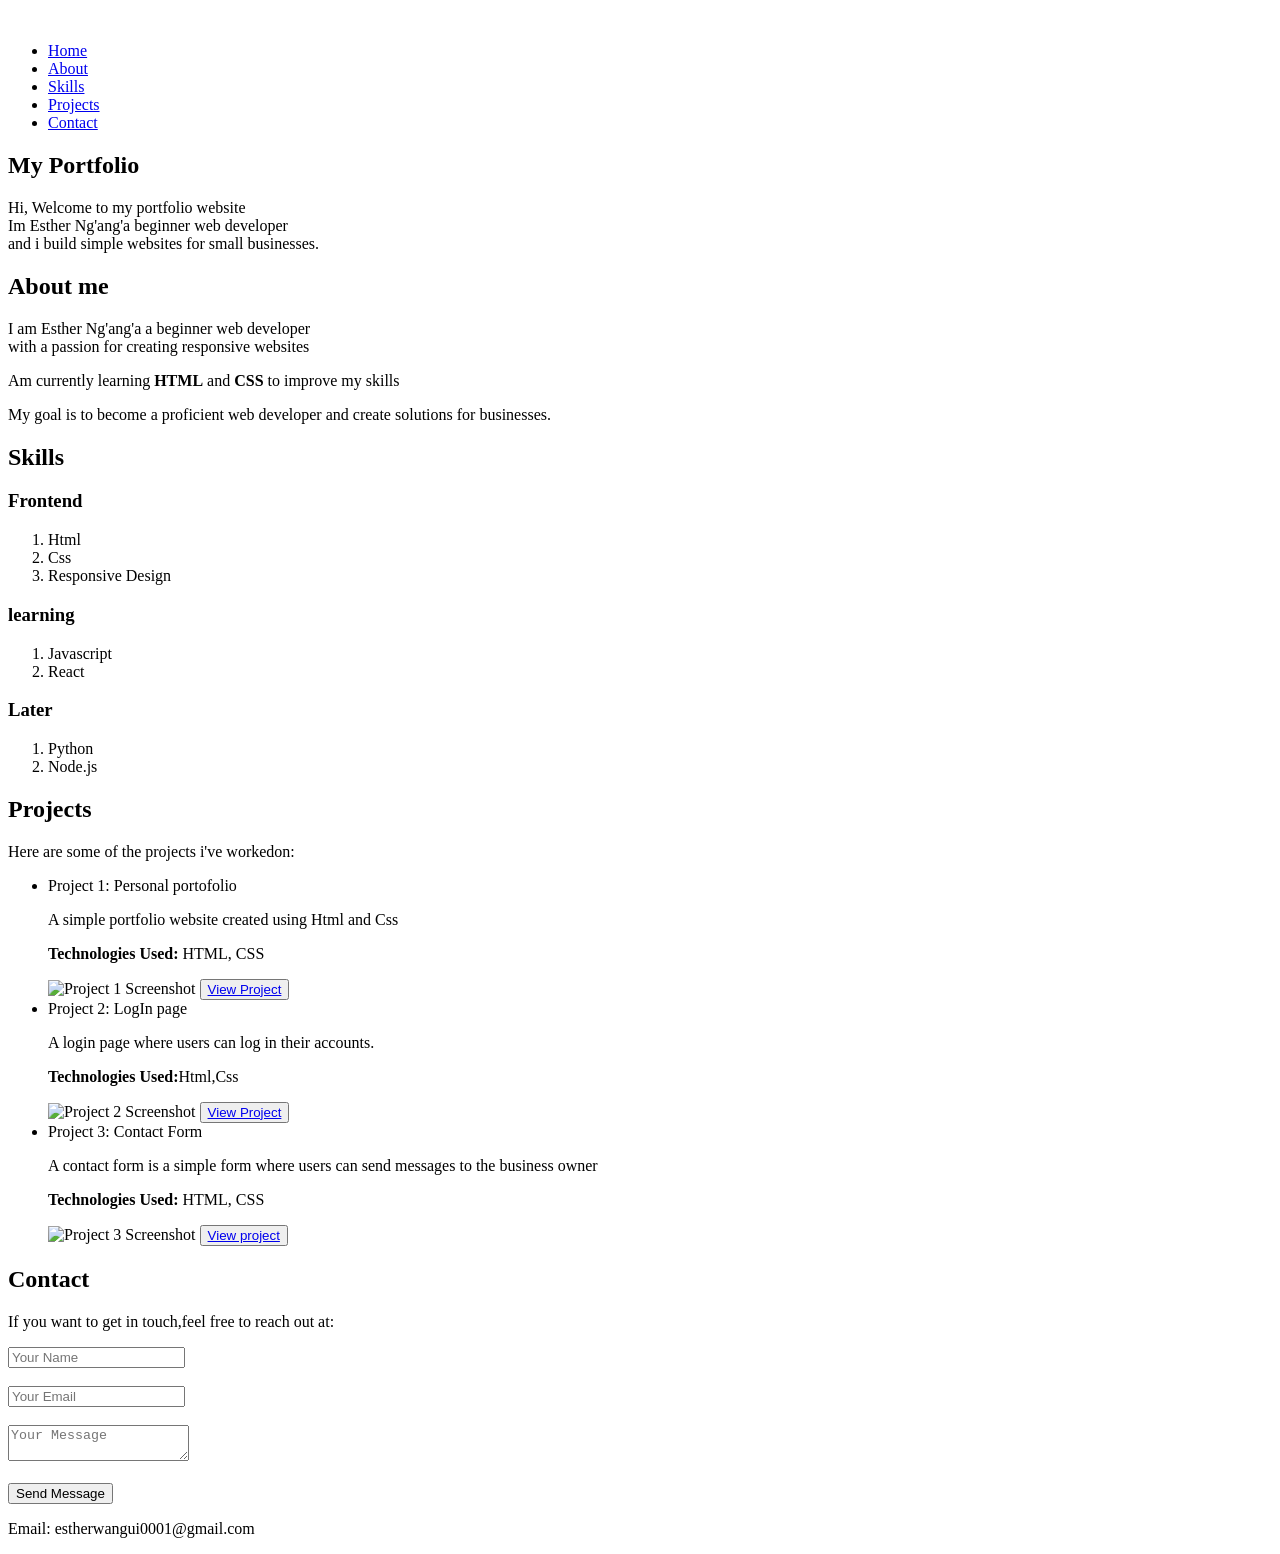
==== index.html @ 011db630 "created images file" ====
<!doctype html>
<html lang="en">
  <head>
    <meta charset="UTF-8" />
    <meta name="viewport" content="width=device-width, initial-scale=1.0" />
    <title>My Portfolio</title>
    <link rel="stylesheet" href="styles.css" />
    <link
      rel="stylesheet"
      href="https://cdnjs.cloudflare.com/ajax/libs/font-awesome/6.5.0/css/all.min.css"
    />
  </head>
  <body>
    <header>
      <nav class="navbar">
        <a href="#"><img src="" /></a>
        <ul>
          <li><a href="#">Home</a></li>
          <li><a href="#">About</a></li>
          <li><a href="#">Skills</a></li>
          <li><a href="#">Projects</a></li>
          <li><a href="#">Contact</a></li>
        </ul>
      </nav>
    </header>
    <section>
      <h1>My Portfolio</h1>
      <p>
        Hi, Welcome to my portfolio website<br />Im Esther Ng'ang'a beginner web
        developer<br />and i build simple websites for small businesses.
      </p>
    </section>
    <section>
      <h2>About me</h2>
      <p>
        I am Esther Ng'ang'a a beginner web developer<br />
        with a passion for creating responsive websites
      </p>
      <p>
        Am currently learning <strong>HTML</strong> and <strong>CSS</strong> to
        improve my skills
      </p>
      <p>
        My goal is to become a proficient web developer and create solutions for
        businesses.
      </p>
    </section>
    <section>
      <h2>Skills</h2>
      <h3>Frontend</h3>
      <ol>
        <li>Html</li>
        <li>Css</li>
        <li>Responsive Design</li>
      </ol>
      <h3>learning</h3>
      <ol>
        <li>Javascript</li>
        <li>React</li>
      </ol>
      <h3>Later</h3>
      <ol>
        <li>Python</li>
        <li>Node.js</li>
      </ol>
    </section>
    <section>
      <h2>Projects</h2>
      <p>Here are some of the projects i've workedon:</p>
      <ul>
        <li>Project 1: Personal portofolio</li>
        <p>A simple portfolio website created using Html and Css</p>
        <p><strong>Technologies Used:</strong> HTML, CSS</p>
        <img src="" alt="Project 1  Screenshot" />
        <button><a href="#" target="_blank">View Project</a></button>
        <li>Project 2: LogIn page</li>
        <p>A login page where users can log in their accounts.</p>
        <p><strong>Technologies Used:</strong>Html,Css</p>
        <img src="" alt="Project 2 Screenshot" />
        <button><a href="#" target="_blank">View Project</a></button>
        <li>Project 3: Contact Form</li>
        <p>
          A contact form is a simple form where users can send messages to the
          business owner
        </p>
        <p><strong>Technologies Used:</strong> HTML, CSS</p>
        <img src="" alt="Project 3 Screenshot" />
        <button><a href="#" target="_blank">View project</a></button>
      </ul>
    </section>
    <section>
      <h2>Contact</h2>
      <p>If you want to get in touch,feel free to reach out at:</p>
      <form>
        <input type="text" placeholder="Your Name" required /><br /><br />
        <input type="email" placeholder="Your Email" required /><br /><br />
        <textarea placeholder="Your Message" required></textarea><br /><br />
        <button type="submit">Send Message</button>
      </form>
      <p>Email: estherwangui0001@gmail.com</p>
    </section>
  </body>
</html>
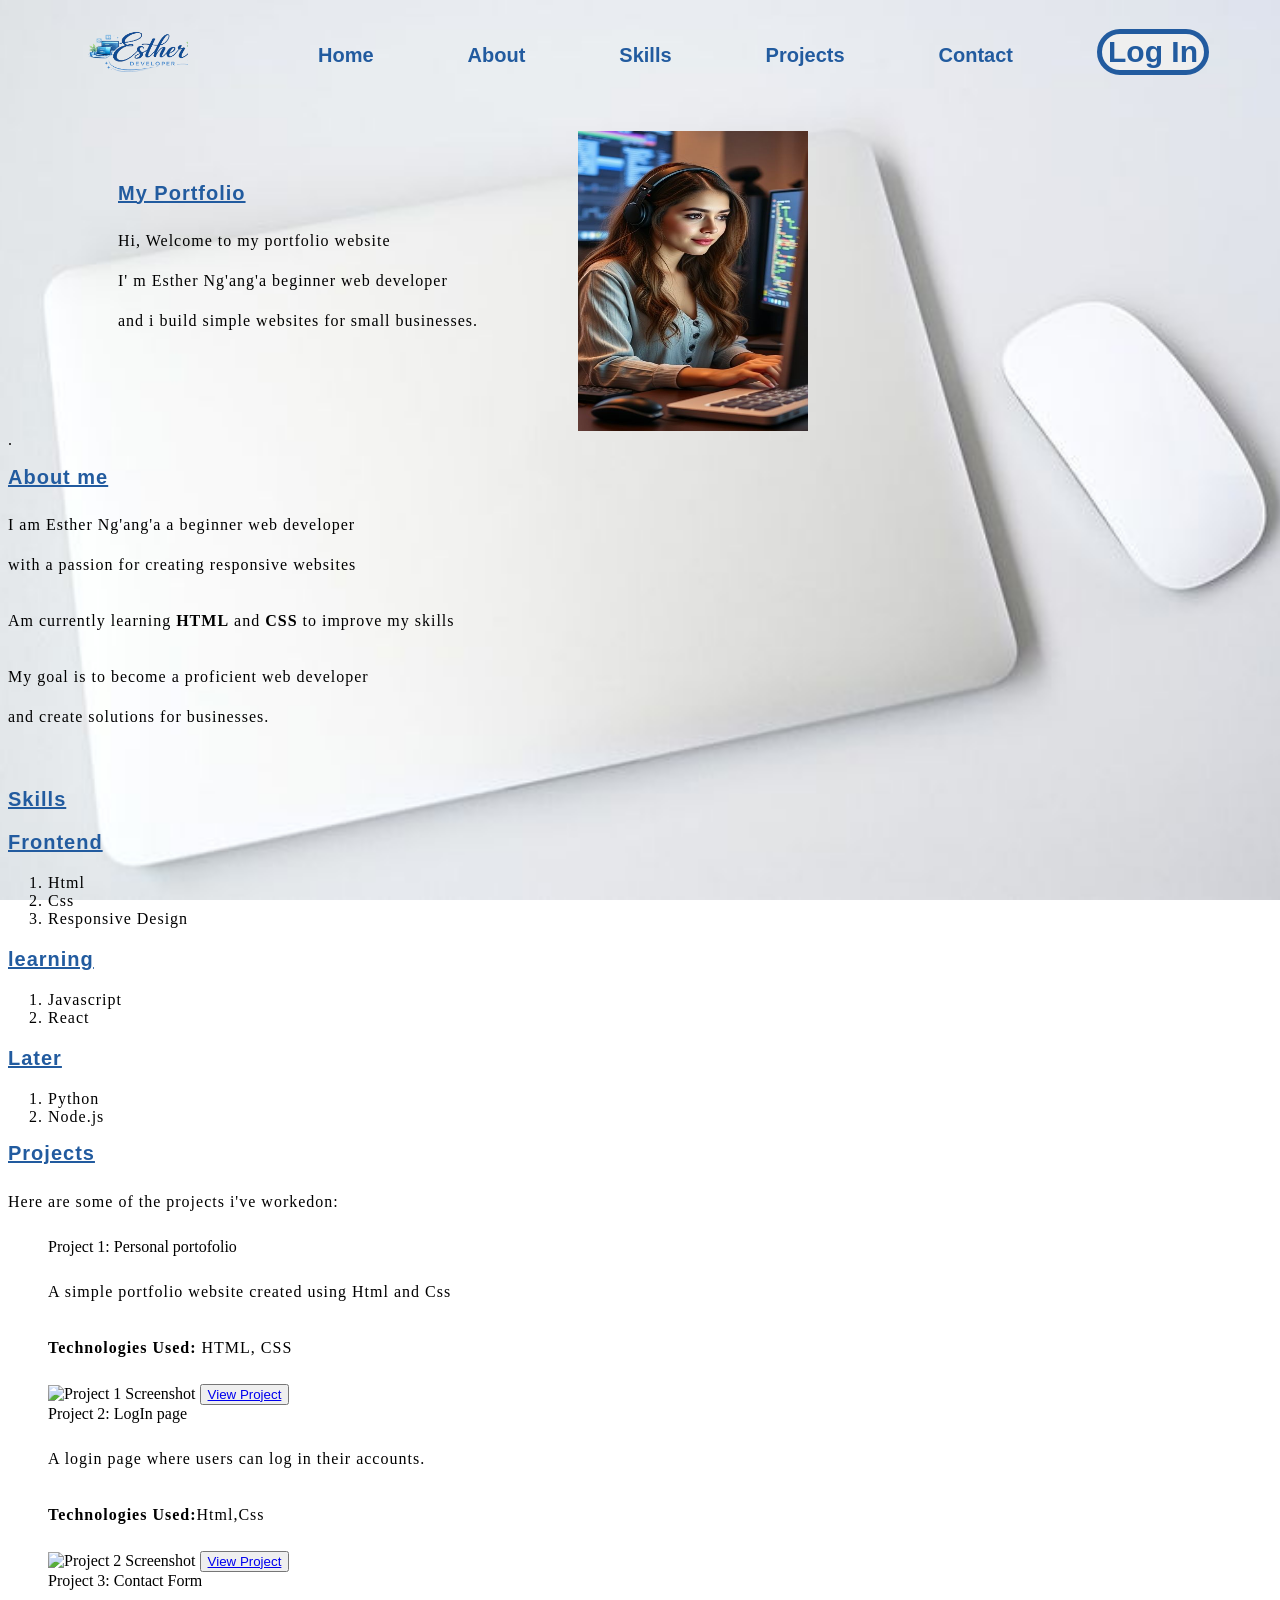
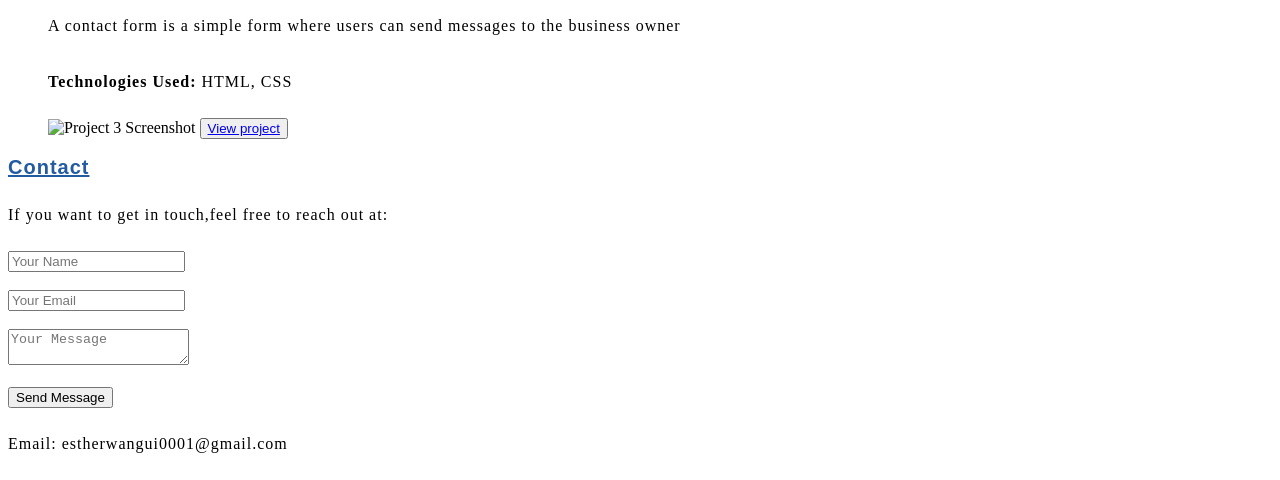
==== commit 5084e2d2: "changed html and aded css styles" ====
--- a/index.html
+++ b/index.html
@@ -13,24 +13,29 @@
   <body>
     <header>
       <nav class="navbar">
-        <a href="#"><img src="" /></a>
+        <a href="#" class="logo"><img src="images/logo.png" width="100px" /></a>
         <ul>
           <li><a href="#">Home</a></li>
           <li><a href="#">About</a></li>
           <li><a href="#">Skills</a></li>
           <li><a href="#">Projects</a></li>
           <li><a href="#">Contact</a></li>
+          <button class="login">Log In</button>
         </ul>
       </nav>
     </header>
-    <section>
-      <h1>My Portfolio</h1>
-      <p>
-        Hi, Welcome to my portfolio website<br />Im Esther Ng'ang'a beginner web
-        developer<br />and i build simple websites for small businesses.
-      </p>
+    <section class="port">
+      <div class="section">
+        <h1>My Portfolio</h1>
+        <p>
+          Hi, Welcome to my portfolio website<br />I' m Esther Ng'ang'a beginner
+          web developer<br />and i build simple websites for small businesses.
+        </p>
+      </div>
+      <img src="images/avatar.jpg" class="avatar" />
     </section>
-    <section>
+    <section class="about">
+      .
       <h2>About me</h2>
       <p>
         I am Esther Ng'ang'a a beginner web developer<br />
@@ -41,9 +46,13 @@
         improve my skills
       </p>
       <p>
-        My goal is to become a proficient web developer and create solutions for
-        businesses.
+        My goal is to become a proficient web developer<br />and create
+        solutions for businesses.
       </p>
+      <img
+        src="
+      "
+      />
     </section>
     <section>
       <h2>Skills</h2>
--- a/styles.css
+++ b/styles.css
@@ -0,0 +1,94 @@
+body {
+  background-image: url("images/image1.jpg");
+  background-size: cover;
+  background-position: center;
+  background-repeat: no-repeat;
+  background-attachment: fixed;
+}
+.logo {
+  margin-left: 80px;
+  margin-top: 20px;
+}
+.navbar {
+  display: flex;
+}
+.navbar ul li {
+  margin-left: 90px;
+  display: inline-block;
+  font-size: 15px;
+  font-family: Arial;
+}
+.navbar ul li a {
+  text-decoration: none;
+  color: rgb(34, 91, 159);
+  cursor: pointer;
+  font-weight: bold;
+  font-size: 20px;
+}
+.navbar ul li a:hover {
+  color: blue;
+}
+.navbar li:hover {
+  box-shadow: rgba(0, 33, 5, 0.719);
+}
+.navbar li:hover {
+  color: blue;
+}
+.login {
+  margin-left: 80px;
+  margin-top: 5px;
+  border: 5px solid rgb(34, 91, 159);
+  border-radius: 30px;
+  font-size: 30px;
+  font-family: Arial;
+  color: rgb(34, 91, 159);
+  box-shadow: rgb(34, 91, 159);
+  font-weight: 60px;
+  font-weight: bold;
+}
+h1 {
+  align-items: center;
+  font-size: 20px;
+  font-family: Arial;
+  letter-spacing: 1px;
+  text-decoration: underline;
+  color: rgb(34, 91, 159);
+}
+h2 {
+  align-items: center;
+  font-size: 20px;
+  font-family: Arial;
+  letter-spacing: 1px;
+  text-decoration: underline;
+  color: rgb(34, 91, 159);
+}
+h3 {
+  align-items: center;
+  font-size: 20px;
+  font-family: Arial;
+  letter-spacing: 1px;
+  text-decoration: underline;
+  color: rgb(34, 91, 159);
+}
+p {
+  letter-spacing: 1px;
+  line-height: 2.5;
+}
+ol li {
+  letter-spacing: 1px;
+}
+
+ul {
+  list-style: none;
+}
+.port {
+  align-items: center;
+  margin-left: 110px;
+  display: flex;
+}
+.avatar {
+  width: 230px;
+  height: 300px;
+  margin-left: 100px;
+  margin-top: 40px;
+}
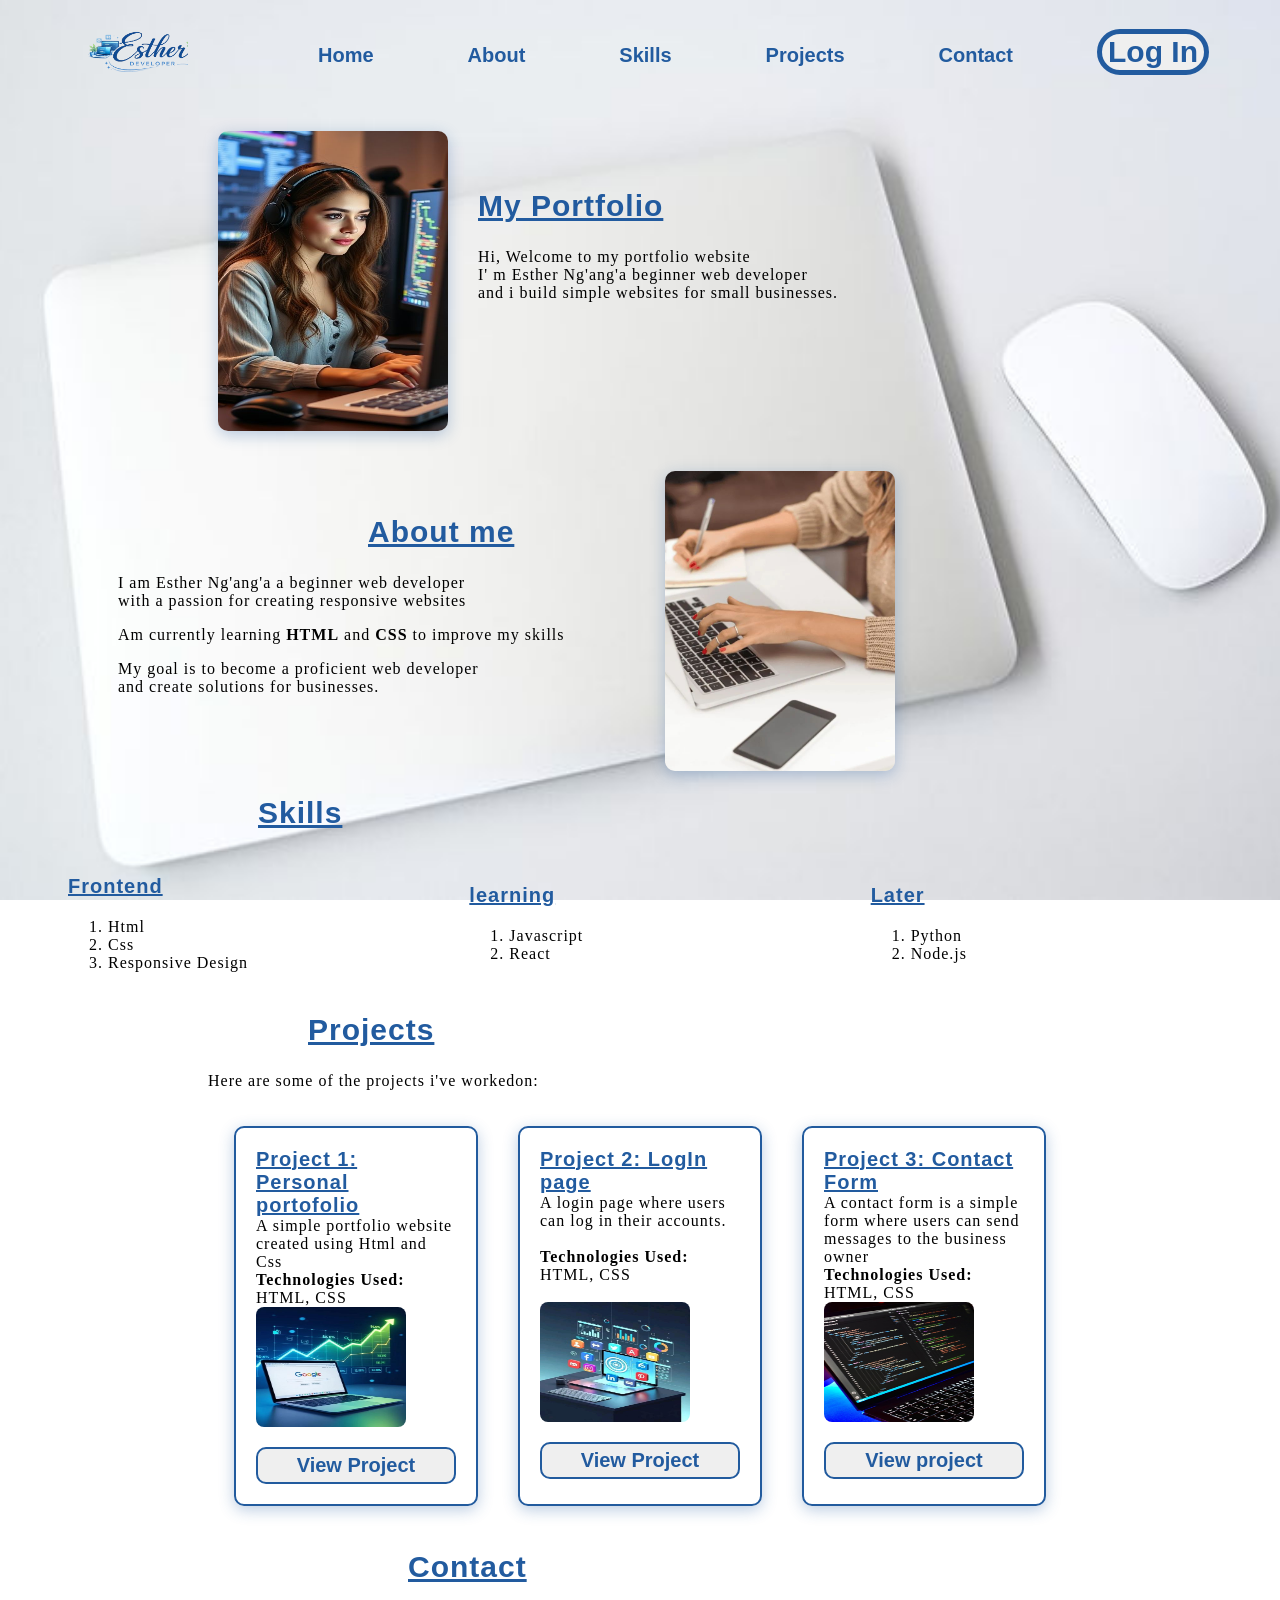
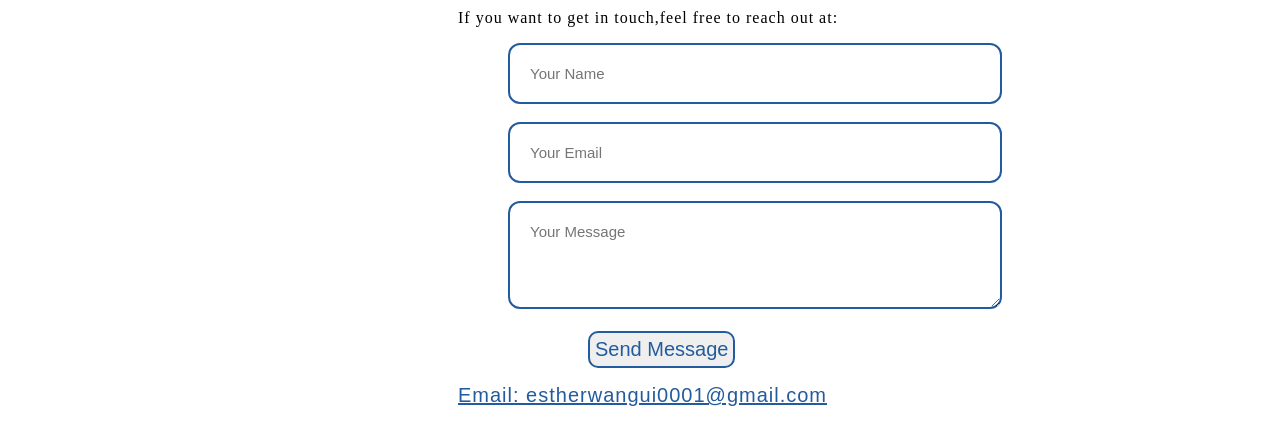
==== commit 4c2de3c9: "added image tag and a div" ====
--- a/index.html
+++ b/index.html
@@ -25,6 +25,7 @@
       </nav>
     </header>
     <section class="port">
+      <img src="images/avatar.jpg" class="avatar" />
       <div class="section">
         <h1>My Portfolio</h1>
         <p>
@@ -32,81 +33,100 @@
           web developer<br />and i build simple websites for small businesses.
         </p>
       </div>
-      <img src="images/avatar.jpg" class="avatar" />
     </section>
     <section class="about">
-      .
-      <h2>About me</h2>
-      <p>
-        I am Esther Ng'ang'a a beginner web developer<br />
-        with a passion for creating responsive websites
-      </p>
-      <p>
-        Am currently learning <strong>HTML</strong> and <strong>CSS</strong> to
-        improve my skills
-      </p>
-      <p>
-        My goal is to become a proficient web developer<br />and create
-        solutions for businesses.
-      </p>
-      <img
-        src="
-      "
-      />
+      <div class="abt">
+        <h2>About me</h2>
+        <p>
+          I am Esther Ng'ang'a a beginner web developer<br />
+          with a passion for creating responsive websites
+        </p>
+        <p>
+          Am currently learning <strong>HTML</strong> and
+          <strong>CSS</strong> to improve my skills
+        </p>
+        <p>
+          My goal is to become a proficient web developer<br />and create
+          solutions for businesses.
+        </p>
+      </div>
+      <img src="images/about.jpg" class="abot" />
     </section>
-    <section>
+    <section class="skills">
       <h2>Skills</h2>
-      <h3>Frontend</h3>
-      <ol>
-        <li>Html</li>
-        <li>Css</li>
-        <li>Responsive Design</li>
-      </ol>
-      <h3>learning</h3>
-      <ol>
-        <li>Javascript</li>
-        <li>React</li>
-      </ol>
-      <h3>Later</h3>
-      <ol>
-        <li>Python</li>
-        <li>Node.js</li>
-      </ol>
+      <div class="content">
+        <div class="skills-list">
+          <h3>Frontend</h3>
+          <ol>
+            <li>Html</li>
+            <li>Css</li>
+            <li>Responsive Design</li>
+          </ol>
+        </div>
+        <div class="skills-list">
+          <h3>learning</h3>
+          <ol>
+            <li>Javascript</li>
+            <li>React</li>
+          </ol>
+        </div>
+        <div class="skills-list">
+          <h3>Later</h3>
+          <ol>
+            <li>Python</li>
+            <li>Node.js</li>
+          </ol>
+        </div>
+      </div>
     </section>
-    <section>
-      <h2>Projects</h2>
+    <section class="project">
+      <h2 style="margin-left: 300px">Projects</h2>
       <p>Here are some of the projects i've workedon:</p>
-      <ul>
-        <li>Project 1: Personal portofolio</li>
-        <p>A simple portfolio website created using Html and Css</p>
-        <p><strong>Technologies Used:</strong> HTML, CSS</p>
-        <img src="" alt="Project 1  Screenshot" />
-        <button><a href="#" target="_blank">View Project</a></button>
-        <li>Project 2: LogIn page</li>
-        <p>A login page where users can log in their accounts.</p>
-        <p><strong>Technologies Used:</strong>Html,Css</p>
-        <img src="" alt="Project 2 Screenshot" />
-        <button><a href="#" target="_blank">View Project</a></button>
-        <li>Project 3: Contact Form</li>
+      <div class="projects">
+        <div class="prjs">
+          <h4>Project 1: Personal portofolio</h4>
+          <p>A simple portfolio website created using Html and Css</p>
+          <p><strong>Technologies Used:</strong> HTML, CSS</p>
+          <img src="images/sc1.jpg" alt="Project 1  Screenshot" />
+          <button><a href="#" target="_blank">View Project</a></button>
+        </div>
+        <div class="prjs">
+          <h4>Project 2: LogIn page</h4>
+          <p>A login page where users can log in their accounts.</p>
+          <br />
+          <p><strong>Technologies Used:</strong><br />HTML, CSS</p>
+          <br />
+          <img src="images/sc2.jpg" alt="Project 2 Screenshot" />
+          <button><a href="#" target="_blank">View Project</a></button>
+        </div>
+        <div class="prjs">
+          <h4>Project 3: Contact Form</h4>
+          <p>
+            A contact form is a simple form where users can send messages to the
+            business owner
+          </p>
+          <p><strong>Technologies Used:</strong> HTML, CSS</p>
+          <img src="images/sc3.jpg" alt="Project 3 Screenshot" />
+          <button><a href="#" target="_blank">View project</a></button>
+        </div>
+      </div>
+    </section>
+    <section class="sct">
+      <h2 style="margin-left: 400px">Contact</h2>
+      <div class="contact">
+        <p>If you want to get in touch,feel free to reach out at:</p>
+        <form>
+          <input type="text" placeholder="Your Name" required /><br /><br />
+          <input type="email" placeholder="Your Email" required /><br /><br />
+          <textarea placeholder="Your Message" required></textarea><br /><br />
+          <button type="submit">Send Message</button>
+        </form>
         <p>
-          A contact form is a simple form where users can send messages to the
-          business owner
+          <a href="mailto:estherwangui0001@gmail.com"
+            >Email: estherwangui0001@gmail.com</a
+          >
         </p>
-        <p><strong>Technologies Used:</strong> HTML, CSS</p>
-        <img src="" alt="Project 3 Screenshot" />
-        <button><a href="#" target="_blank">View project</a></button>
-      </ul>
-    </section>
-    <section>
-      <h2>Contact</h2>
-      <p>If you want to get in touch,feel free to reach out at:</p>
-      <form>
-        <input type="text" placeholder="Your Name" required /><br /><br />
-        <input type="email" placeholder="Your Email" required /><br /><br />
-        <textarea placeholder="Your Message" required></textarea><br /><br />
-        <button type="submit">Send Message</button>
-      </form>
-      <p>Email: estherwangui0001@gmail.com</p>
+      </div>
     </section>
   </body>
 </html>
--- a/styles.css
+++ b/styles.css
@@ -53,6 +53,8 @@
   letter-spacing: 1px;
   text-decoration: underline;
   color: rgb(34, 91, 159);
+  font-size: 30px;
+  font-weight: bold;
 }
 h2 {
   align-items: center;
@@ -72,7 +74,6 @@
 }
 p {
   letter-spacing: 1px;
-  line-height: 2.5;
 }
 ol li {
   letter-spacing: 1px;
@@ -91,4 +92,131 @@
   height: 300px;
   margin-left: 100px;
   margin-top: 40px;
-}
+  border-radius: 10px;
+  box-shadow: 0 4px 15px rgba(34, 91, 158, 0.3);
+}
+.about {
+  align-items: center;
+  margin-left: 110px;
+  display: flex;
+}
+.abot {
+  width: 230px;
+  height: 300px;
+  margin-left: 100px;
+  margin-top: 40px;
+  border-radius: 10px;
+  box-shadow: 0 4px 15px rgba(34, 91, 158, 0.3);
+}
+.section {
+  margin-left: 30px;
+  margin-bottom: 40px;
+}
+.content {
+  display: flex;
+  align-items: center;
+  margin-left: 60px;
+}
+.skills-list {
+  flex: 0.5;
+}
+h2 {
+  align-items: center;
+  margin-left: 250px;
+  font-size: 30px;
+  font-family: arial;
+  font-weight: bold;
+}
+.project p {
+  margin-left: 200px;
+}
+.prjs {
+  display: flex;
+  width: 200px;
+  padding: 20px;
+  border: 2px solid #225b9e;
+  border-radius: 10px;
+  margin: 20px;
+  flex-direction: column;
+  box-shadow: 0 4px 15px rgba(34, 91, 158, 0.3);
+}
+.projects {
+  display: flex;
+  flex-wrap: wrap;
+  justify-content: center;
+}
+.prjs img {
+  width: 150px;
+  height: 120px;
+  border-radius: 8px;
+}
+.prjs p,
+h4 {
+  margin: 0%;
+}
+.prjs button {
+  margin-top: 20px;
+  border: 2px solid #225b9e;
+  border-radius: 10px;
+  padding: 5px;
+}
+.prjs button a {
+  text-decoration: none;
+  font-weight: bold;
+  font-family: Arial;
+  font-size: 20px;
+  color: rgb(34, 91, 159);
+}
+.prjs button a:hover {
+  color: blue;
+}
+h4 {
+  letter-spacing: 1px;
+  color: rgb(34, 91, 159);
+  font-size: 20px;
+  font-family: Arial;
+  text-decoration: underline;
+}
+.contact {
+  margin-left: 450px;
+}
+.contact form {
+  margin-left: 50px;
+}
+.contact form input {
+  padding: 20px;
+  border: 2px solid #225b9e;
+  border-radius: 12px;
+  width: 450px;
+  font-family: arial;
+  font-size: 15px;
+  box-shadow: 30px #225b9e;
+}
+.contact form textarea {
+  padding: 20px;
+  padding-bottom: 50px;
+  border: 2px solid #225b9e;
+  border-radius: 12px;
+  width: 450px;
+  font-family: arial;
+  font-size: 15px;
+  box-shadow: 30px #225b9e;
+}
+.contact form button {
+  border: 2px solid #225b9e;
+  border-radius: 10px;
+  padding: 5px;
+  margin-left: 80px;
+  font-size: 20px;
+  font-family: arial;
+  color: #225b9e;
+  box-shadow: 3px solid #225b9e;
+}
+.contact form button:hover {
+  color: blue;
+}
+.contact p a {
+  font-size: 20px;
+  font-family: arial;
+  color: #225b9e;
+}
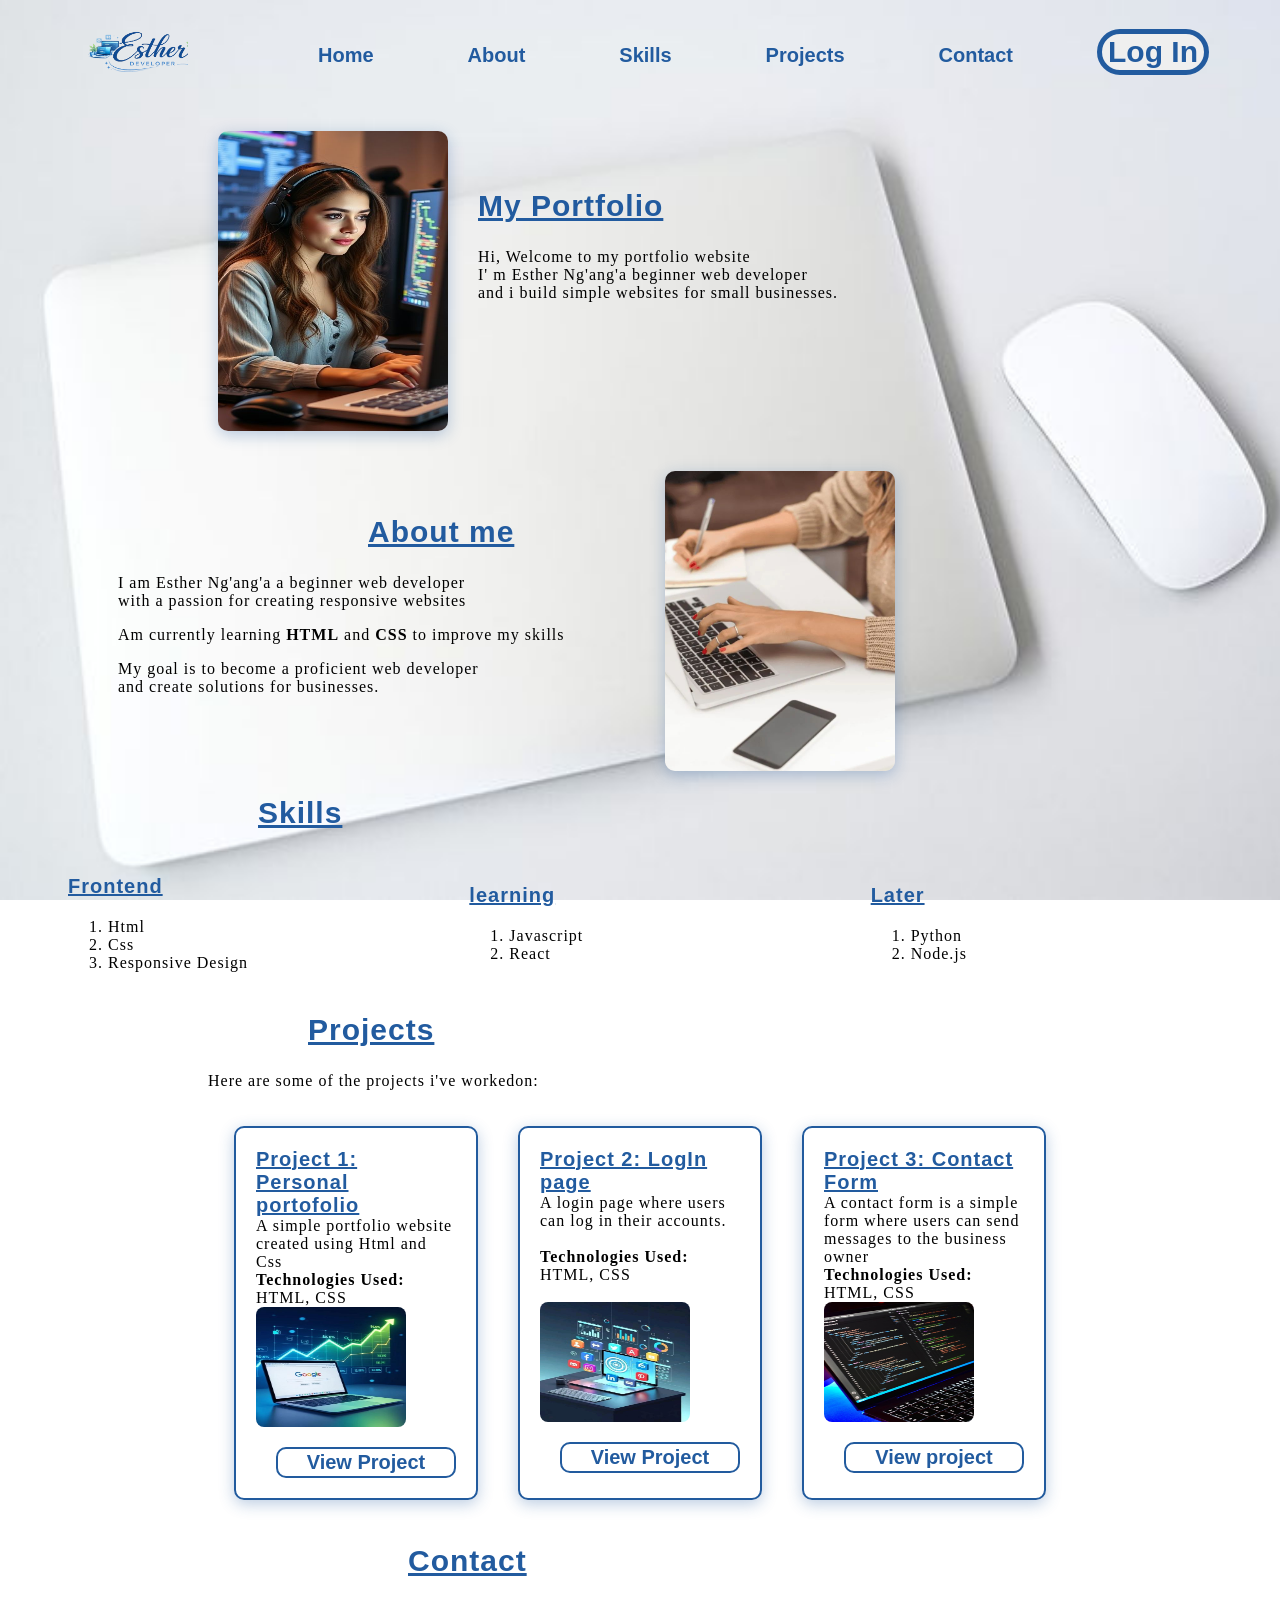
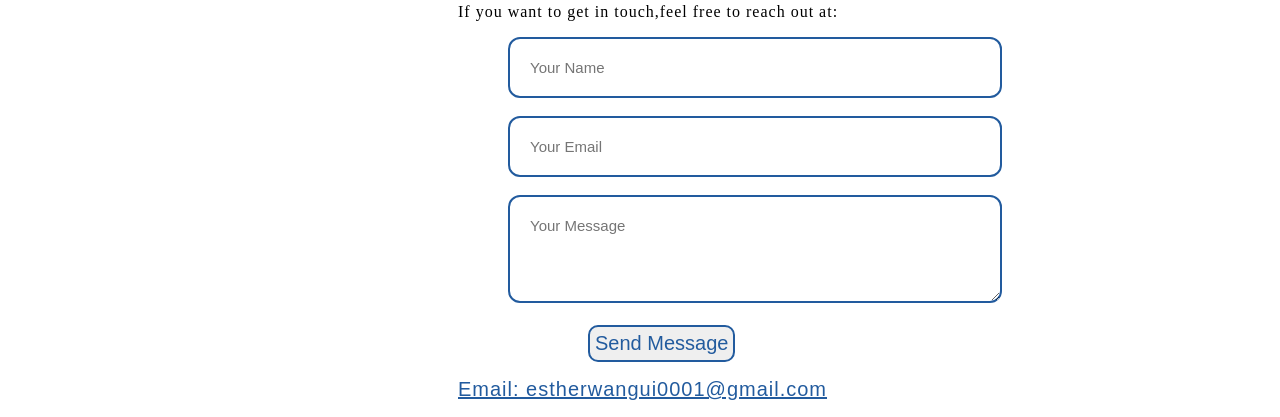
==== commit 2d7ec732: "changed html aand css files" ====
--- a/index.html
+++ b/index.html
@@ -88,7 +88,9 @@
           <p>A simple portfolio website created using Html and Css</p>
           <p><strong>Technologies Used:</strong> HTML, CSS</p>
           <img src="images/sc1.jpg" alt="Project 1  Screenshot" />
-          <button><a href="#" target="_blank">View Project</a></button>
+          <a href="https://estherwangui.github.io/My-Portfolio/" target="_blank"
+            >View Project</a
+          >
         </div>
         <div class="prjs">
           <h4>Project 2: LogIn page</h4>
@@ -97,7 +99,9 @@
           <p><strong>Technologies Used:</strong><br />HTML, CSS</p>
           <br />
           <img src="images/sc2.jpg" alt="Project 2 Screenshot" />
-          <button><a href="#" target="_blank">View Project</a></button>
+          <a href="https://estherwangui.github.io/login-form/" target="_blank"
+            >View Project</a
+          >
         </div>
         <div class="prjs">
           <h4>Project 3: Contact Form</h4>
@@ -107,7 +111,9 @@
           </p>
           <p><strong>Technologies Used:</strong> HTML, CSS</p>
           <img src="images/sc3.jpg" alt="Project 3 Screenshot" />
-          <button><a href="#" target="_blank">View project</a></button>
+          <a href="https://estherwangui.github.io/contact-form" target="_blank"
+            >View project</a
+          >
         </div>
       </div>
     </section>
--- a/styles.css
+++ b/styles.css
@@ -154,20 +154,20 @@
 h4 {
   margin: 0%;
 }
-.prjs button {
+.prjs a {
+  margin-left: 20px;
   margin-top: 20px;
   border: 2px solid #225b9e;
   border-radius: 10px;
-  padding: 5px;
-}
-.prjs button a {
+  padding: 2px;
+  text-align: center;
   text-decoration: none;
   font-weight: bold;
   font-family: Arial;
   font-size: 20px;
   color: rgb(34, 91, 159);
 }
-.prjs button a:hover {
+.prjs a:hover {
   color: blue;
 }
 h4 {
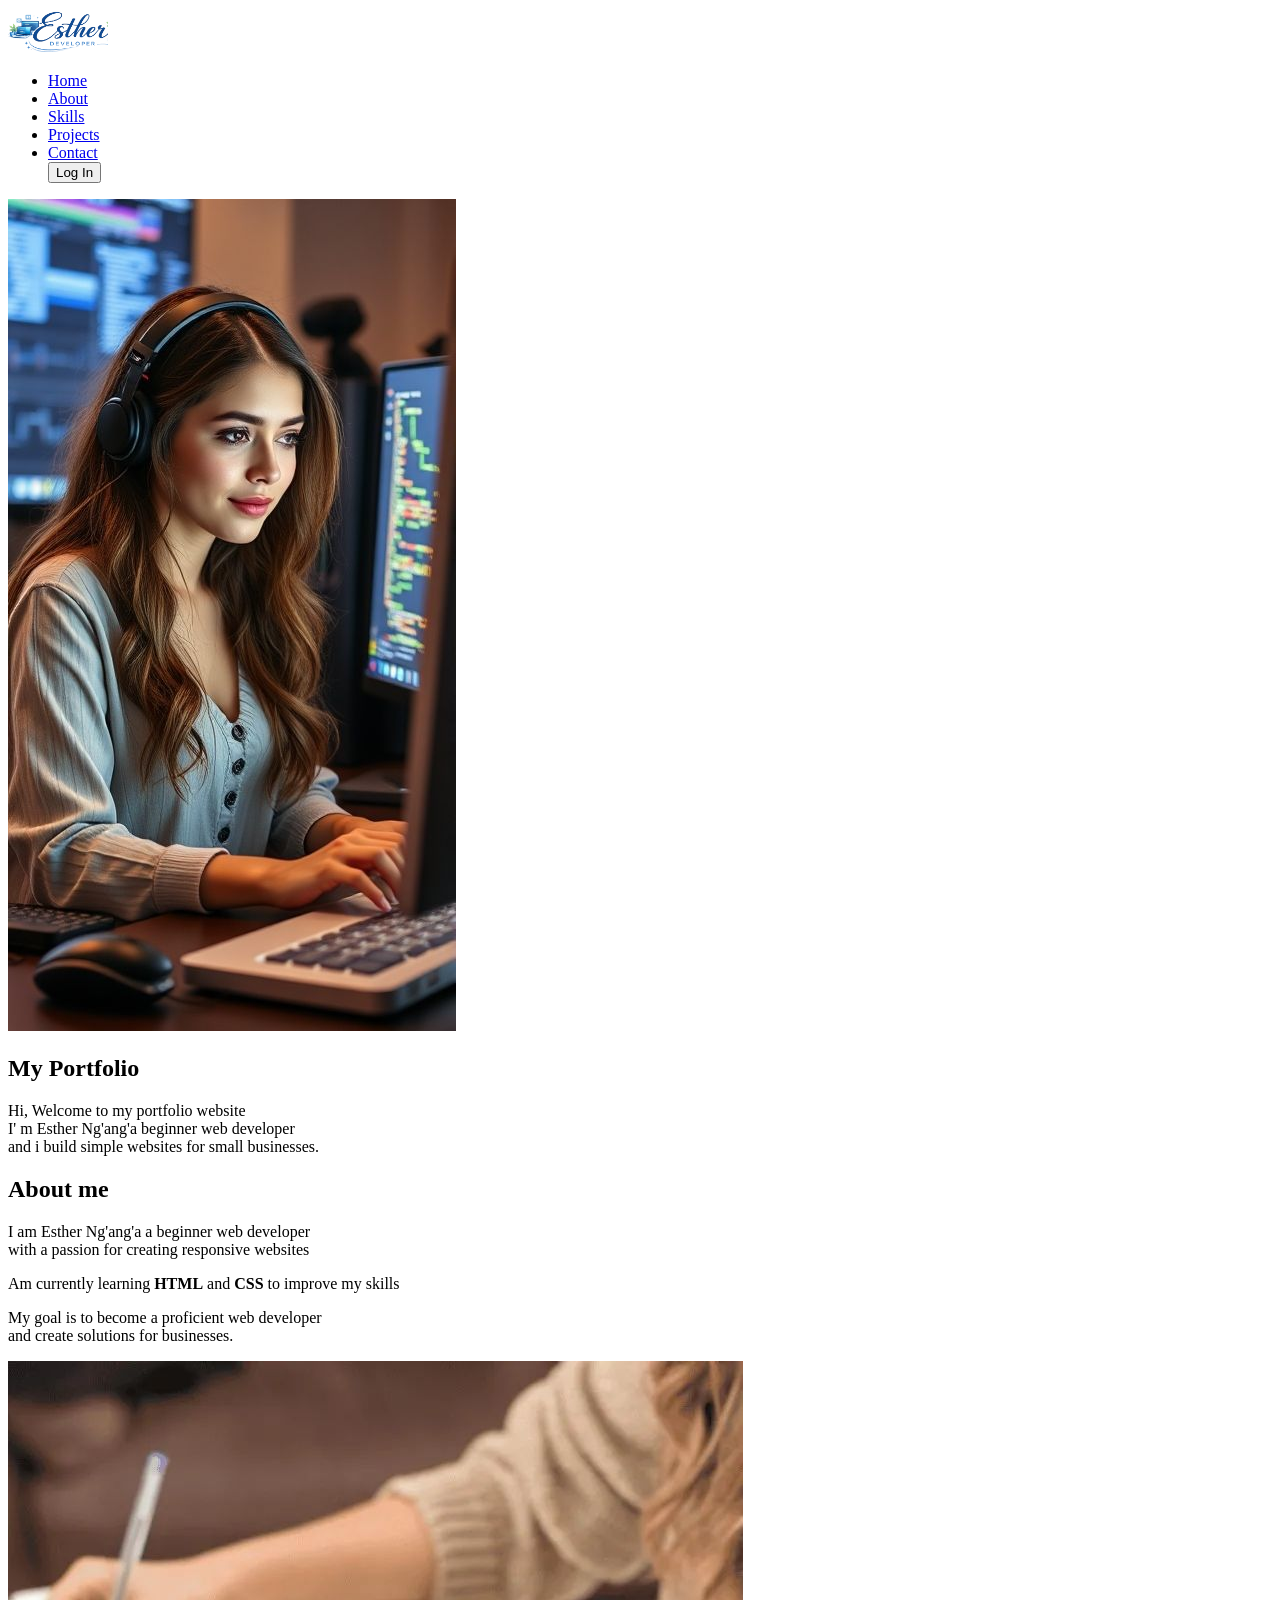
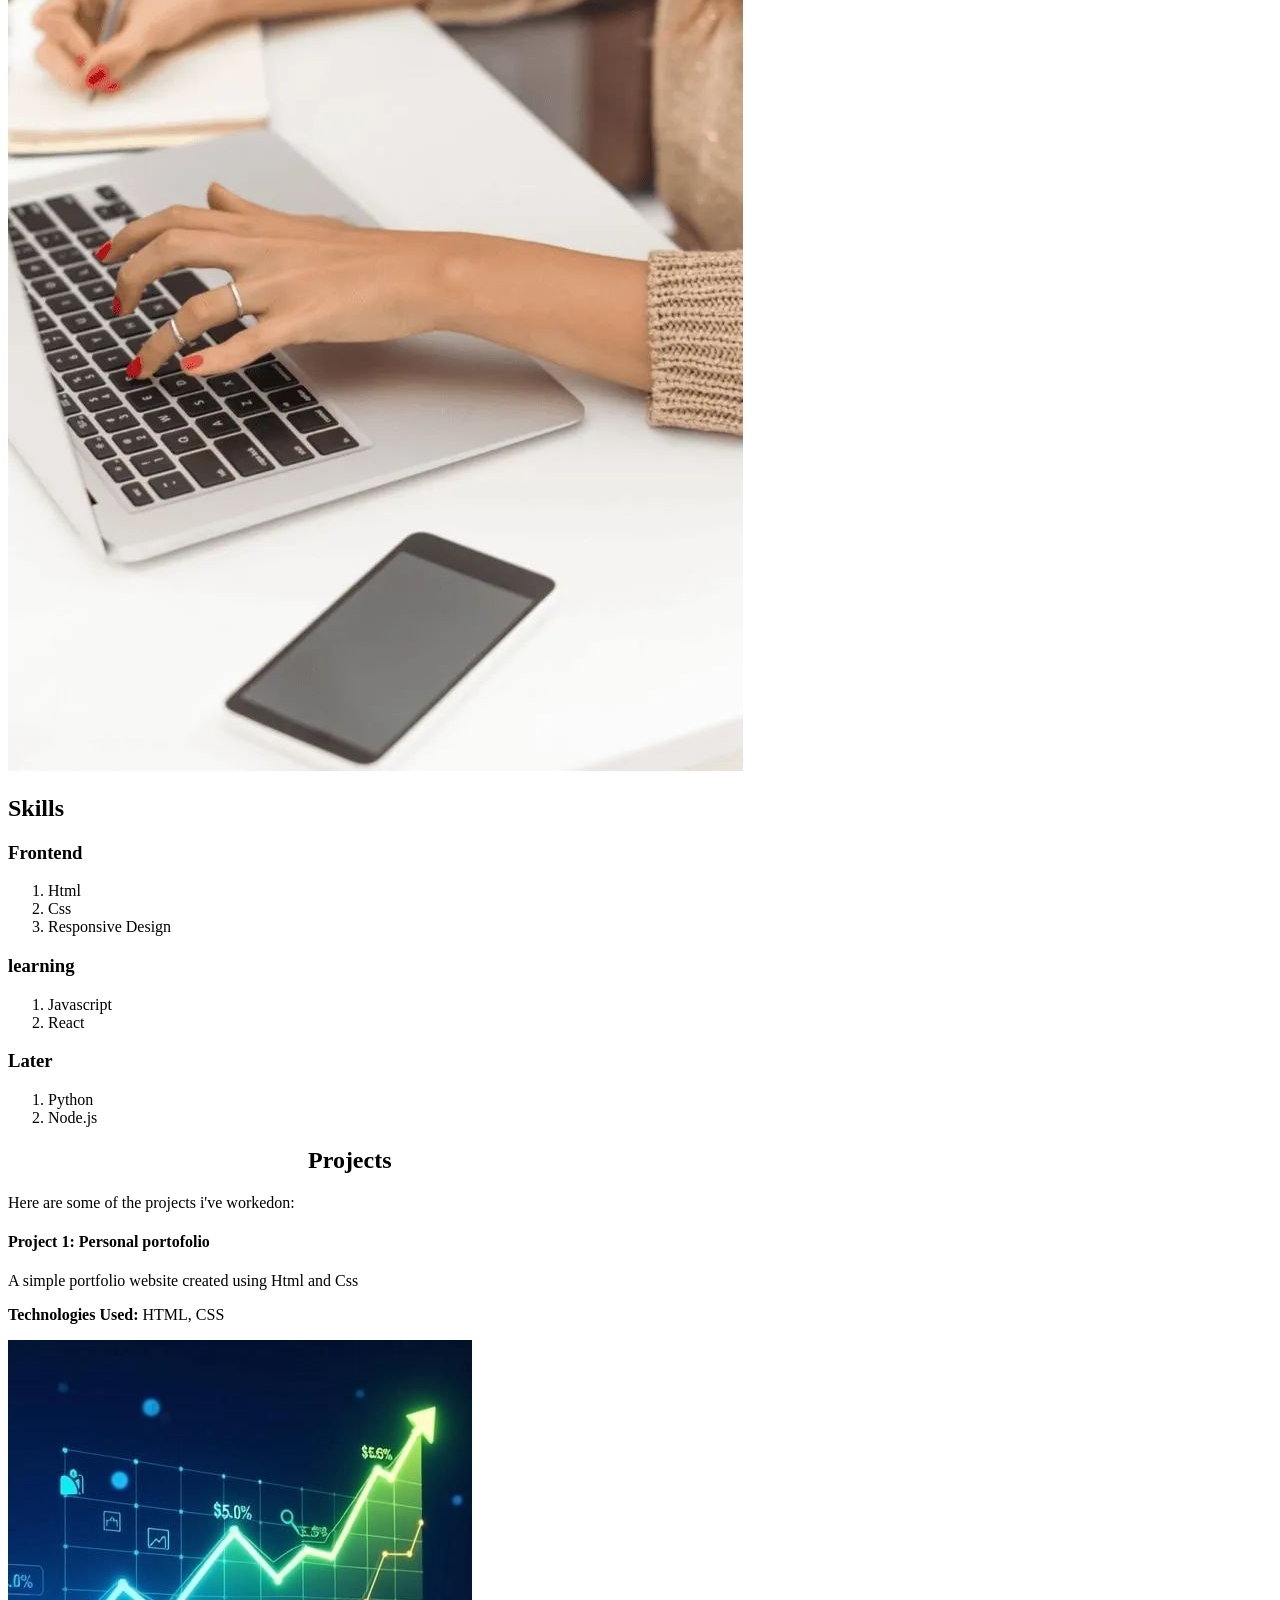
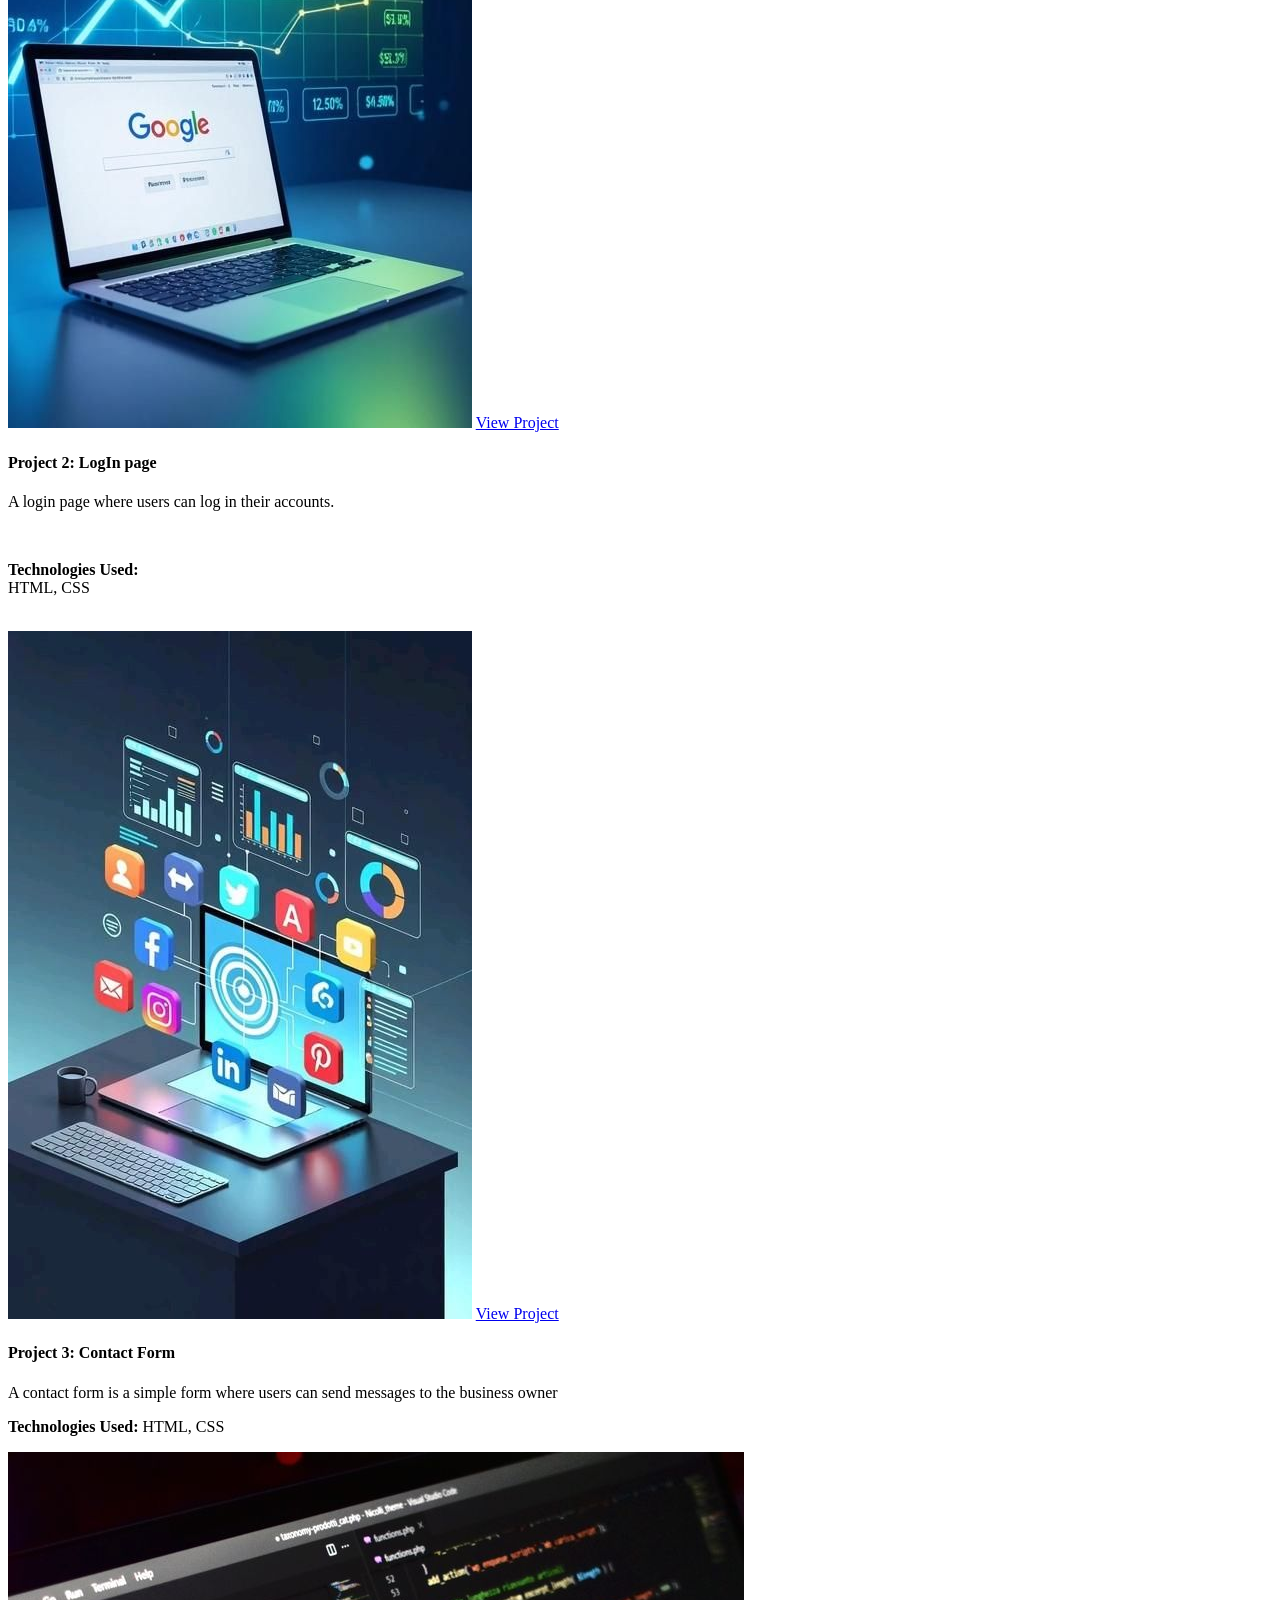
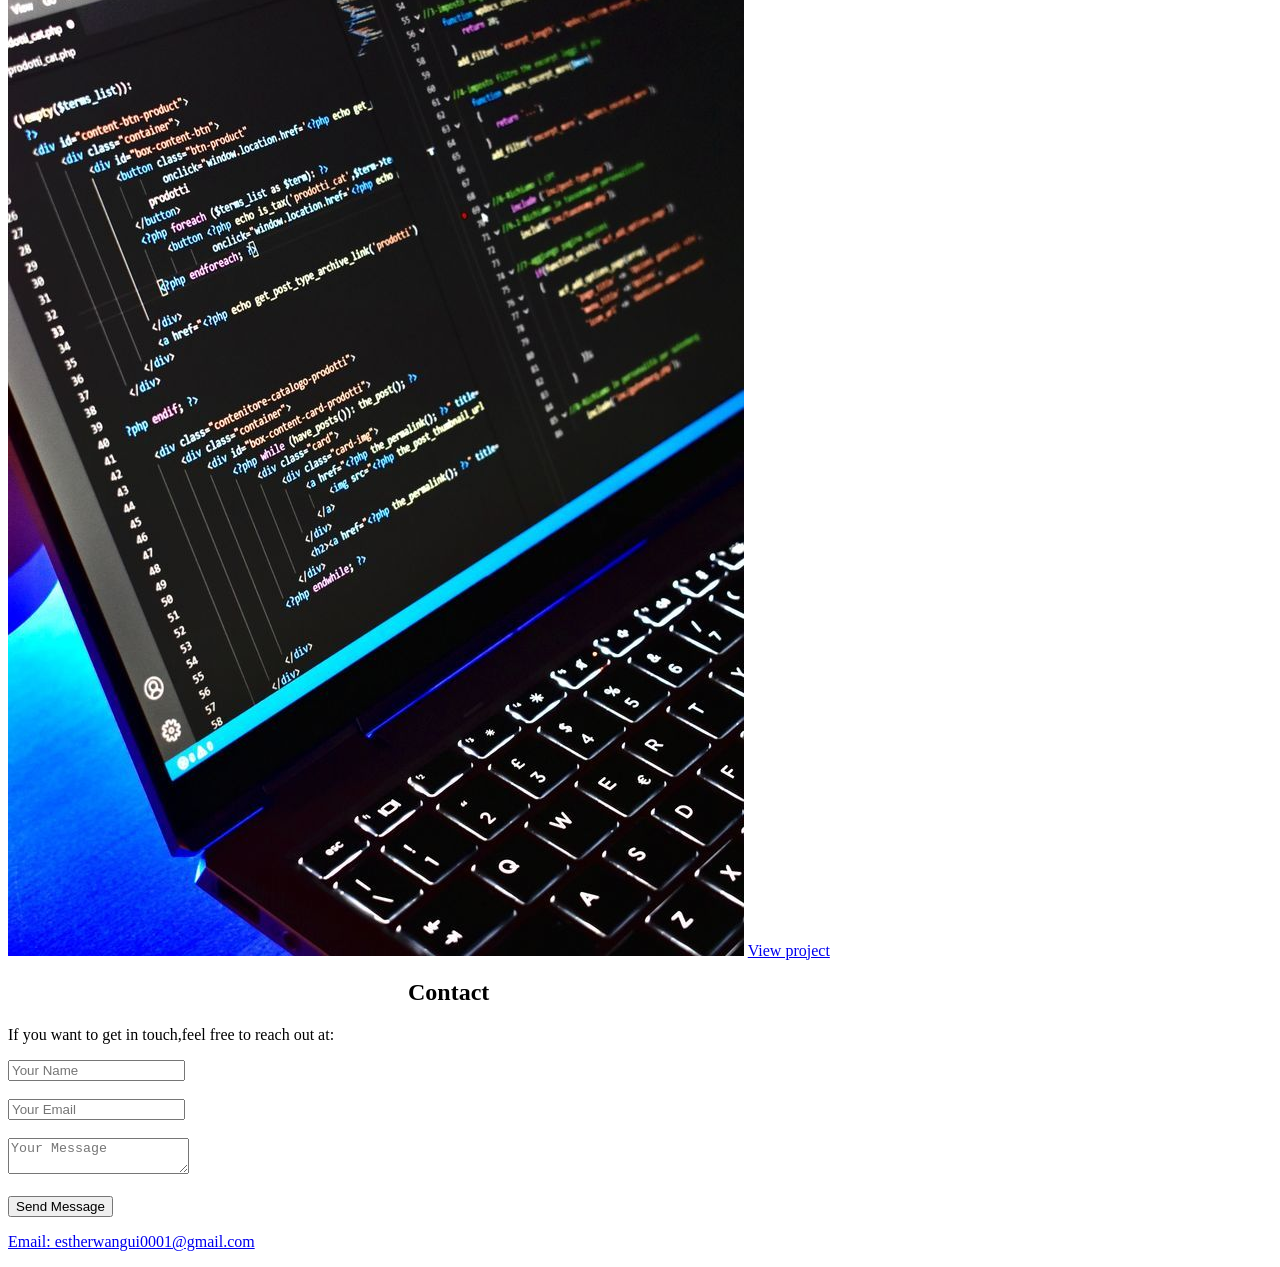
==== commit caf7109b: "trigger redeploy" ====
--- a/index.html
+++ b/index.html
@@ -4,7 +4,7 @@
     <meta charset="UTF-8" />
     <meta name="viewport" content="width=device-width, initial-scale=1.0" />
     <title>My Portfolio</title>
-    <link rel="stylesheet" href="styles.css" />
+    <link rel="stylesheet" href="style.css" />
     <link
       rel="stylesheet"
       href="https://cdnjs.cloudflare.com/ajax/libs/font-awesome/6.5.0/css/all.min.css"
@@ -136,3 +136,4 @@
     </section>
   </body>
 </html>
+<!-- redeploy -->
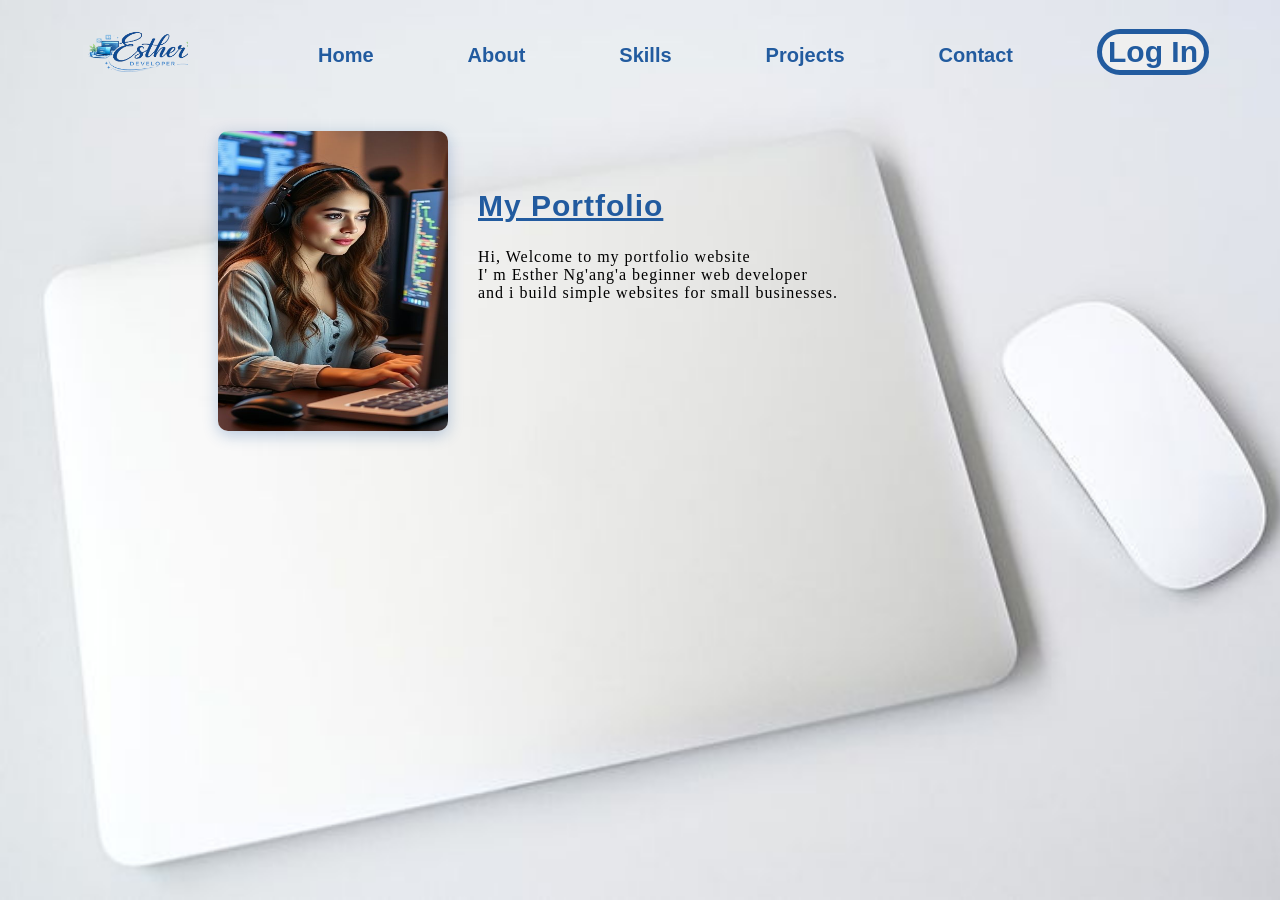
==== commit 5f8e22ce: "created changes to index.html files and transffered to all .html files" ====
--- a/index.html
+++ b/index.html
@@ -15,11 +15,11 @@
       <nav class="navbar">
         <a href="#" class="logo"><img src="images/logo.png" width="100px" /></a>
         <ul>
-          <li><a href="#">Home</a></li>
-          <li><a href="#">About</a></li>
-          <li><a href="#">Skills</a></li>
-          <li><a href="#">Projects</a></li>
-          <li><a href="#">Contact</a></li>
+          <li><a href="index.html">Home</a></li>
+          <li><a href="about.html">About</a></li>
+          <li><a href="skills.html">Skills</a></li>
+          <li><a href="projects.html">Projects</a></li>
+          <li><a href="contact.html">Contact</a></li>
           <button class="login">Log In</button>
         </ul>
       </nav>
@@ -34,106 +34,6 @@
         </p>
       </div>
     </section>
-    <section class="about">
-      <div class="abt">
-        <h2>About me</h2>
-        <p>
-          I am Esther Ng'ang'a a beginner web developer<br />
-          with a passion for creating responsive websites
-        </p>
-        <p>
-          Am currently learning <strong>HTML</strong> and
-          <strong>CSS</strong> to improve my skills
-        </p>
-        <p>
-          My goal is to become a proficient web developer<br />and create
-          solutions for businesses.
-        </p>
-      </div>
-      <img src="images/about.jpg" class="abot" />
-    </section>
-    <section class="skills">
-      <h2>Skills</h2>
-      <div class="content">
-        <div class="skills-list">
-          <h3>Frontend</h3>
-          <ol>
-            <li>Html</li>
-            <li>Css</li>
-            <li>Responsive Design</li>
-          </ol>
-        </div>
-        <div class="skills-list">
-          <h3>learning</h3>
-          <ol>
-            <li>Javascript</li>
-            <li>React</li>
-          </ol>
-        </div>
-        <div class="skills-list">
-          <h3>Later</h3>
-          <ol>
-            <li>Python</li>
-            <li>Node.js</li>
-          </ol>
-        </div>
-      </div>
-    </section>
-    <section class="project">
-      <h2 style="margin-left: 300px">Projects</h2>
-      <p>Here are some of the projects i've workedon:</p>
-      <div class="projects">
-        <div class="prjs">
-          <h4>Project 1: Personal portofolio</h4>
-          <p>A simple portfolio website created using Html and Css</p>
-          <p><strong>Technologies Used:</strong> HTML, CSS</p>
-          <img src="images/sc1.jpg" alt="Project 1  Screenshot" />
-          <a href="https://estherwangui.github.io/My-Portfolio/" target="_blank"
-            >View Project</a
-          >
-        </div>
-        <div class="prjs">
-          <h4>Project 2: LogIn page</h4>
-          <p>A login page where users can log in their accounts.</p>
-          <br />
-          <p><strong>Technologies Used:</strong><br />HTML, CSS</p>
-          <br />
-          <img src="images/sc2.jpg" alt="Project 2 Screenshot" />
-          <a href="https://estherwangui.github.io/login-form/" target="_blank"
-            >View Project</a
-          >
-        </div>
-        <div class="prjs">
-          <h4>Project 3: Contact Form</h4>
-          <p>
-            A contact form is a simple form where users can send messages to the
-            business owner
-          </p>
-          <p><strong>Technologies Used:</strong> HTML, CSS</p>
-          <img src="images/sc3.jpg" alt="Project 3 Screenshot" />
-          <a href="https://estherwangui.github.io/contact-form" target="_blank"
-            >View project</a
-          >
-        </div>
-      </div>
-    </section>
-    <section class="sct">
-      <h2 style="margin-left: 400px">Contact</h2>
-      <div class="contact">
-        <p>If you want to get in touch,feel free to reach out at:</p>
-        <form>
-          <input type="text" placeholder="Your Name" required /><br /><br />
-          <input type="email" placeholder="Your Email" required /><br /><br />
-          <textarea placeholder="Your Message" required></textarea><br /><br />
-          <button type="submit">Send Message</button>
-        </form>
-        <p>
-          <a href="mailto:estherwangui0001@gmail.com"
-            >Email: estherwangui0001@gmail.com</a
-          >
-        </p>
-      </div>
-    </section>
   </body>
 </html>
 <!-- redeploy -->
--- a/style.css
+++ b/style.css
@@ -0,0 +1,221 @@
+body {
+  background-image: url("images/image1.jpg");
+  background-size: cover;
+  background-position: center;
+  background-repeat: no-repeat;
+  background-attachment: fixed;
+}
+.logo {
+  margin-left: 80px;
+  margin-top: 20px;
+}
+.navbar {
+  display: flex;
+}
+.navbar ul li {
+  margin-left: 90px;
+  display: inline-block;
+  font-size: 15px;
+  font-family: Arial;
+}
+.navbar ul li a {
+  text-decoration: none;
+  color: rgb(34, 91, 159);
+  cursor: pointer;
+  font-weight: bold;
+  font-size: 20px;
+}
+.navbar ul li a:hover {
+  color: blue;
+}
+.navbar li:hover {
+  box-shadow: rgba(0, 33, 5, 0.719);
+}
+.navbar li:hover {
+  color: blue;
+}
+.login {
+  margin-left: 80px;
+  margin-top: 5px;
+  border: 5px solid rgb(34, 91, 159);
+  border-radius: 30px;
+  font-size: 30px;
+  font-family: Arial;
+  color: rgb(34, 91, 159);
+  box-shadow: rgb(34, 91, 159);
+  font-weight: 60px;
+  font-weight: bold;
+}
+h1 {
+  align-items: center;
+  font-size: 20px;
+  font-family: Arial;
+  letter-spacing: 1px;
+  text-decoration: underline;
+  color: rgb(34, 91, 159);
+  font-size: 30px;
+  font-weight: bold;
+}
+h2 {
+  align-items: center;
+  font-size: 20px;
+  font-family: Arial;
+  letter-spacing: 1px;
+  text-decoration: underline;
+  color: rgb(34, 91, 159);
+}
+h3 {
+  align-items: center;
+  font-size: 20px;
+  font-family: Arial;
+  letter-spacing: 1px;
+  text-decoration: underline;
+  color: rgb(34, 91, 159);
+}
+p {
+  letter-spacing: 1px;
+}
+ol li {
+  letter-spacing: 1px;
+}
+
+ul {
+  list-style: none;
+}
+.port {
+  align-items: center;
+  margin-left: 110px;
+  display: flex;
+}
+.avatar {
+  width: 230px;
+  height: 300px;
+  margin-left: 100px;
+  margin-top: 40px;
+  border-radius: 10px;
+  box-shadow: 0 4px 15px rgba(34, 91, 158, 0.3);
+}
+.about {
+  align-items: center;
+  margin-left: 110px;
+  display: flex;
+}
+.abot {
+  width: 230px;
+  height: 300px;
+  margin-left: 100px;
+  margin-top: 40px;
+  border-radius: 10px;
+  box-shadow: 0 4px 15px rgba(34, 91, 158, 0.3);
+}
+.section {
+  margin-left: 30px;
+  margin-bottom: 40px;
+}
+.content {
+  display: flex;
+  align-items: center;
+  margin-left: 60px;
+}
+.skills-list {
+  flex: 0.5;
+}
+h2 {
+  align-items: center;
+  margin-left: 250px;
+  font-size: 30px;
+  font-family: arial;
+  font-weight: bold;
+}
+.project p {
+  margin-left: 200px;
+}
+.prjs {
+  display: flex;
+  width: 200px;
+  padding: 20px;
+  border: 2px solid #225b9e;
+  border-radius: 10px;
+  margin: 20px;
+  flex-direction: column;
+  box-shadow: 0 4px 15px rgba(34, 91, 158, 0.3);
+}
+.projects {
+  display: flex;
+  flex-wrap: wrap;
+  justify-content: center;
+}
+.prjs img {
+  width: 150px;
+  height: 120px;
+  border-radius: 8px;
+}
+.prjs p,
+h4 {
+  margin: 0%;
+}
+.prjs a {
+  margin-top: 20px;
+  border: 2px solid #225b9e;
+  border-radius: 10px;
+  padding: 2px;
+  text-align: center;
+  text-decoration: none;
+  font-weight: bold;
+  font-family: Arial;
+  font-size: 20px;
+  color: rgb(34, 91, 159);
+}
+.prjs a:hover {
+  color: blue;
+}
+h4 {
+  letter-spacing: 1px;
+  color: rgb(34, 91, 159);
+  font-size: 20px;
+  font-family: Arial;
+  text-decoration: underline;
+}
+.contact {
+  margin-left: 450px;
+}
+.contact form {
+  margin-left: 50px;
+}
+.contact form input {
+  padding: 20px;
+  border: 2px solid #225b9e;
+  border-radius: 12px;
+  width: 450px;
+  font-family: arial;
+  font-size: 15px;
+  box-shadow: 30px #225b9e;
+}
+.contact form textarea {
+  padding: 20px;
+  padding-bottom: 50px;
+  border: 2px solid #225b9e;
+  border-radius: 12px;
+  width: 450px;
+  font-family: arial;
+  font-size: 15px;
+  box-shadow: 30px #225b9e;
+}
+.contact form button {
+  border: 2px solid #225b9e;
+  border-radius: 10px;
+  padding: 5px;
+  margin-left: 80px;
+  font-size: 20px;
+  font-family: arial;
+  color: #225b9e;
+  box-shadow: 3px solid #225b9e;
+}
+.contact form button:hover {
+  color: blue;
+}
+.contact p a {
+  font-size: 20px;
+  font-family: arial;
+  color: #225b9e;
+}
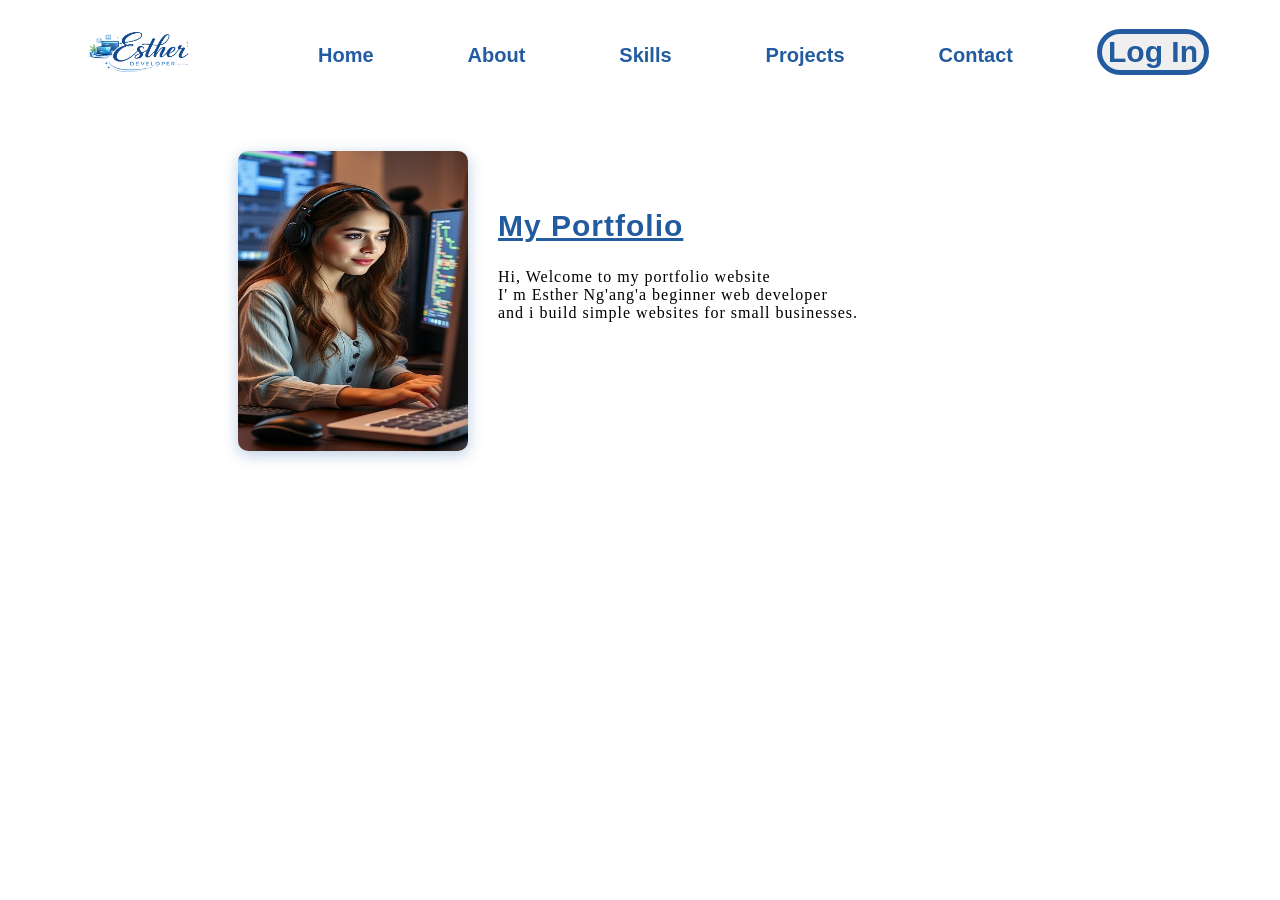
==== commit ed14c18e: "addding media queries" ====
--- a/index.html
+++ b/index.html
@@ -20,7 +20,7 @@
           <li><a href="skills.html">Skills</a></li>
           <li><a href="projects.html">Projects</a></li>
           <li><a href="contact.html">Contact</a></li>
-          <button class="login">Log In</button>
+          <button type="submit" class="login">Log In</button>
         </ul>
       </nav>
     </header>
--- a/style.css
+++ b/style.css
@@ -1,7 +1,7 @@
 body {
-  background-image: url("images/image1.jpg");
+  background-image: url("images/index.jpg");
   background-size: cover;
-  background-position: center;
+  background-position: cr;
   background-repeat: no-repeat;
   background-attachment: fixed;
 }
@@ -11,6 +11,7 @@
 }
 .navbar {
   display: flex;
+  margin: 0%;
 }
 .navbar ul li {
   margin-left: 90px;
@@ -86,6 +87,8 @@
   align-items: center;
   margin-left: 110px;
   display: flex;
+  padding: 20px;
+  margin-bottom: 40px;
 }
 .avatar {
   width: 230px;
@@ -219,3 +222,14 @@
   font-family: arial;
   color: #225b9e;
 }
+@media (max-width: 768px) {
+  .navbar {
+    flex-direction: row;
+    justify-content: center;
+  }
+  .navbar ul li {
+    margin-left: 20px;
+    display: inline-block;
+    font-size: 20px;
+  }
+}
